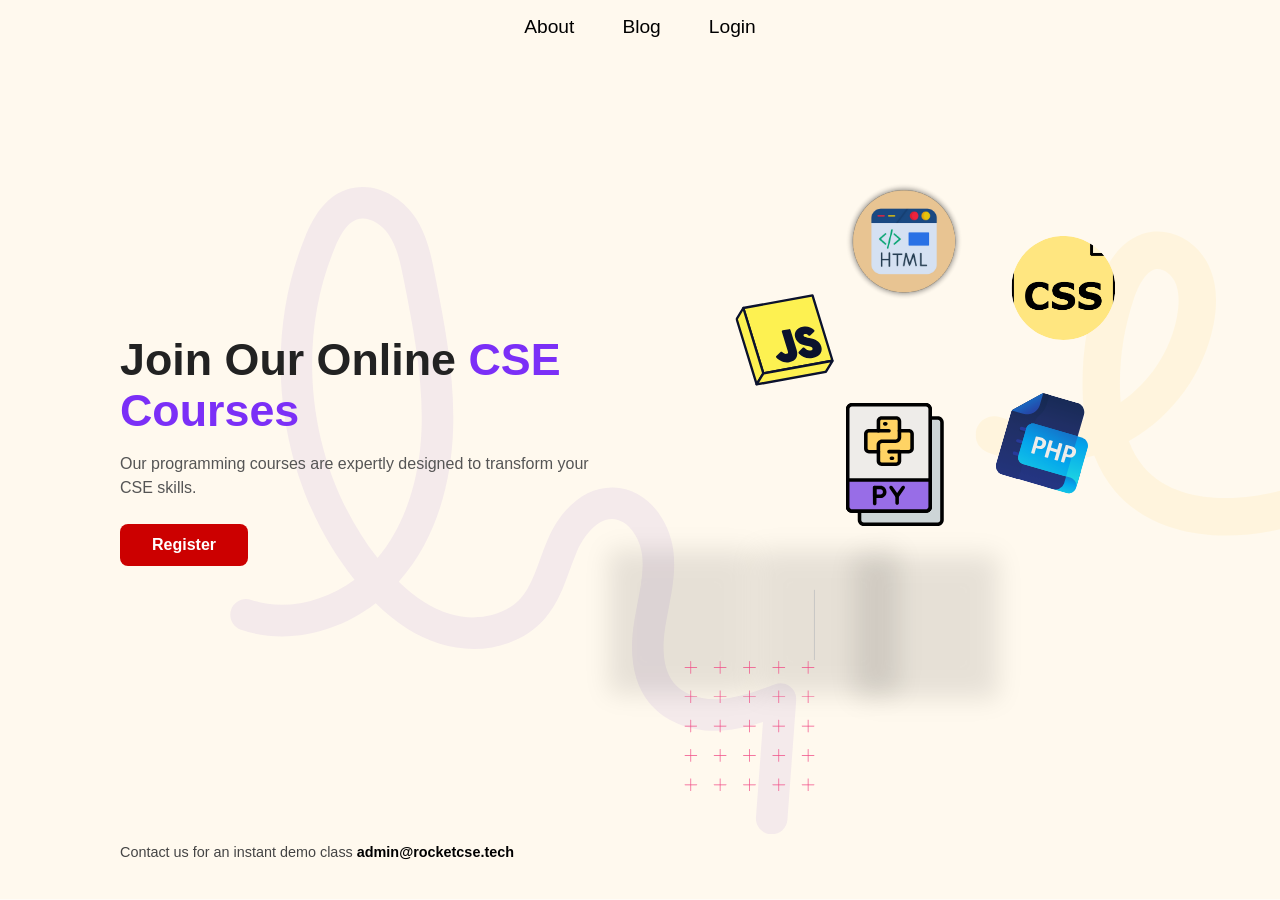
==== view/home.html @ 4acbed0e "Final commit (Added some files of View)" ====
<!DOCTYPE html>
<html lang="en">
<head>
  <meta charset="UTF-8" />
  <meta name="viewport" content="width=device-width, initial-scale=1.0" />
  <title>Home</title>
  <link rel="stylesheet" href="../css/home.css" />
</head>
<body>
  <!-- Header -->
  <header class="site-header">
    <nav class="nav" aria-label="Primary">
      <a class="nav__link" href="./about.php">About</a>
      <a class="nav__link" href="./blog.php">Blog</a>
      <a class="nav__link" href="./login.html">Login</a>
    </nav>
  </header>

  <!-- Hero Section -->
  <main class="hero">
    <div class="hero__content">
      <h1>Join Our Online <span class="highlight">CSE Courses</span></h1>
      <p class="subtext">
        Our programming courses are expertly designed to transform your CSE skills.
      </p>
      <a href="../view/register.php" class="btn-register">Register</a>
    </div>

    <!-- Footer text -->
    <p class="contact">
      Contact us for an instant demo class 
      <span class="email">admin@rocketcse.tech</span>
    </p>
  </main>
</body>
</html>
---- css/home.css ----
/* Base */
* {
  box-sizing: border-box;
  margin: 0;
  padding: 0;
}

html, body {
  height: 100%;
}

body {
  font-family: "Segoe UI", Roboto, Helvetica, Arial, sans-serif;
  color: #000;
  background: #fefaf6;
}

/* Header */
.site-header {
  position: fixed;
  top: 0;
  left: 0;
  width: 100%;
  padding: 16px 32px;
  background: transparent;
  z-index: 1000;
}

.nav {
  display: flex;
  justify-content: center;
  gap: 48px;
}

.nav__link {
  color: #000;
  text-decoration: none;
  font-size: 1.2rem;
  font-weight: 500;
  transition: color 0.2s ease;
}

.nav__link:hover {
  color: #6a0dad;
}

/* Hero */
.hero {
  height: 100vh;
  display: flex;
  flex-direction: column;
  justify-content: center;
  align-items: flex-start;
  padding-left: 120px;
  background: url("../images/homepage.svg") center top / cover no-repeat;
  position: relative;
}

.hero__content {
  max-width: 500px;
}

.hero__content h1 {
  font-size: 2.8rem;
  font-weight: 700;
  color: #222;
  margin-bottom: 16px;
}

.hero__content .highlight {
  color: #7b2ff7;
}

.hero__content .subtext {
  font-size: 1rem;
  color: #555;
  margin-bottom: 24px;
  line-height: 1.5;
}

/* Button */
.btn-register {
  display: inline-block;
  padding: 12px 32px;
  background: #c00;
  color: #fff;
  font-weight: bold;
  border-radius: 8px;
  text-decoration: none;
  transition: background 0.3s ease;
}

.btn-register:hover {
  background: #a00;
}


/* Contact */
.contact {
  position: absolute;
  bottom: 40px;
  left: 120px;
  font-size: 0.9rem;
  color: #444;
}

.email {
  font-weight: bold;
  color: #000;
}
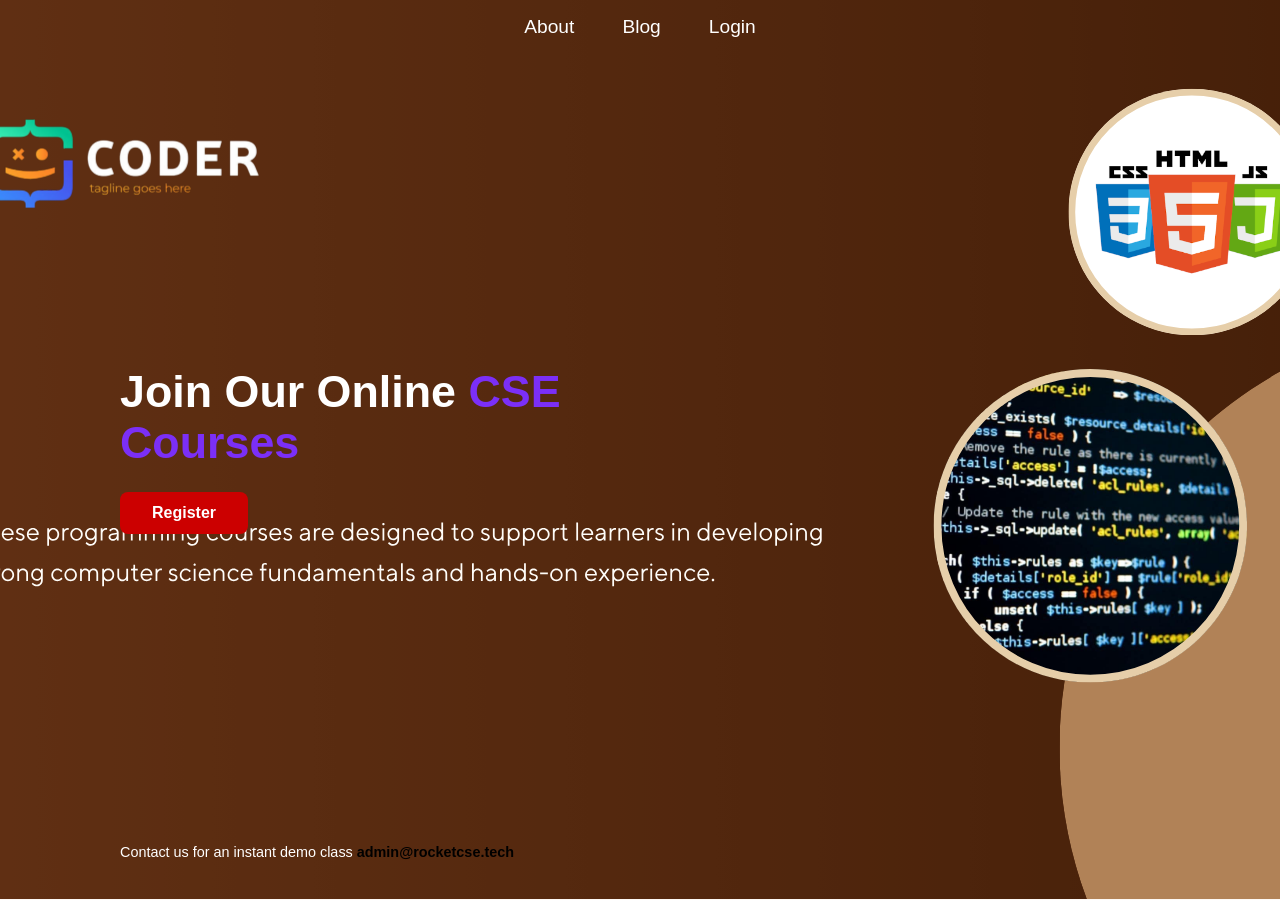
==== commit c8cb2b56: "responsiveness" ====
--- a/view/home.html
+++ b/view/home.html
@@ -21,7 +21,7 @@
     <div class="hero__content">
       <h1>Join Our Online <span class="highlight">CSE Courses</span></h1>
       <p class="subtext">
-        Our programming courses are expertly designed to transform your CSE skills.
+        <!-- Our programming courses are expertly designed to transform your CSE skills. -->
       </p>
       <a href="../view/register.php" class="btn-register">Register</a>
     </div>
--- a/css/home.css
+++ b/css/home.css
@@ -33,7 +33,7 @@
 }
 
 .nav__link {
-  color: #000;
+  color: #ffffff;
   text-decoration: none;
   font-size: 1.2rem;
   font-weight: 500;
@@ -63,7 +63,7 @@
 .hero__content h1 {
   font-size: 2.8rem;
   font-weight: 700;
-  color: #222;
+  color: #ffffff;
   margin-bottom: 16px;
 }
 
@@ -101,7 +101,7 @@
   bottom: 40px;
   left: 120px;
   font-size: 0.9rem;
-  color: #444;
+  color: #ffffff;
 }
 
 .email {
